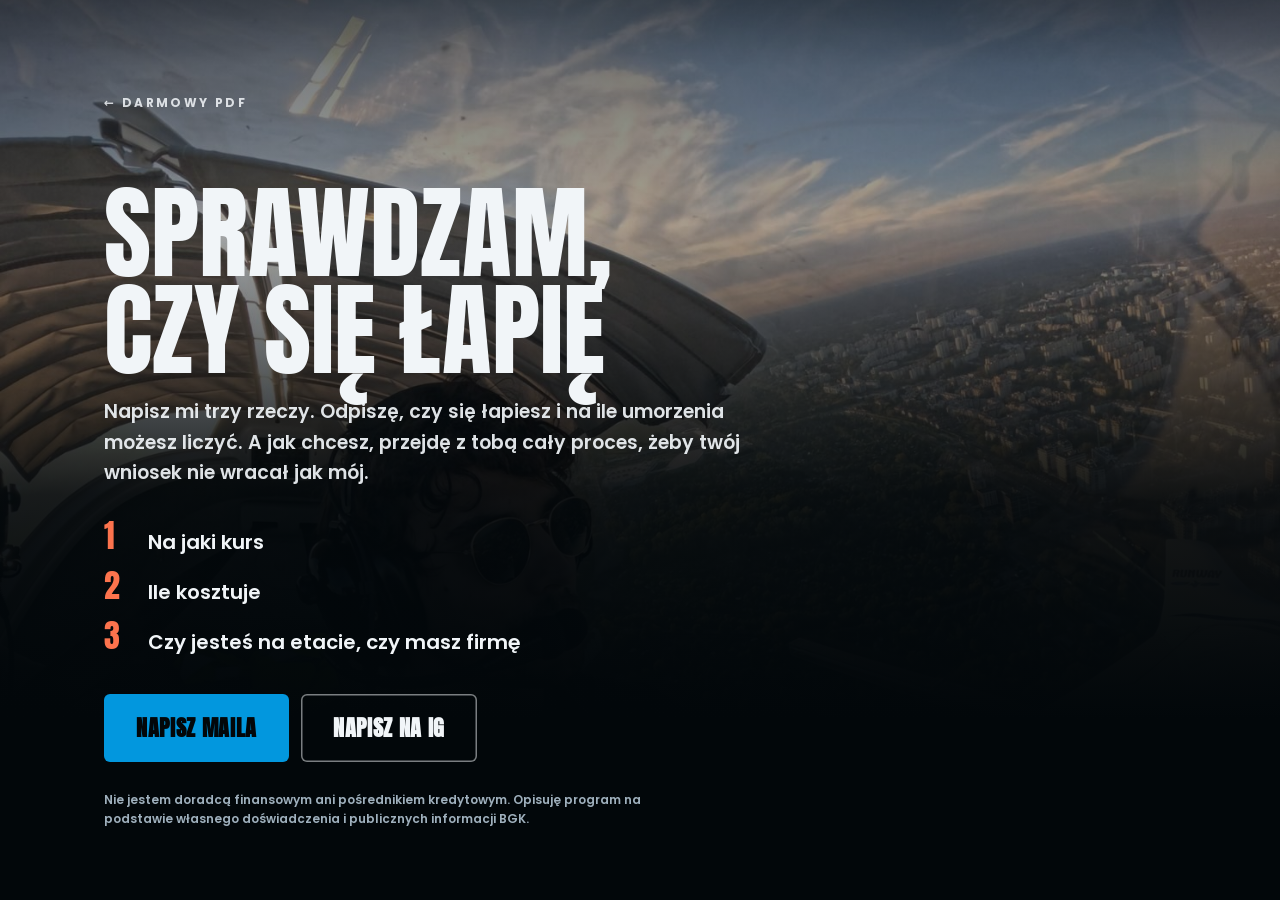
==== program/index.html @ 6a160877 "Wyłączona captcha, działalność nierejestrowana, nowe zdjęcie, strona /program/ Co-Authored-By: Claud" ====
<!doctype html>
<html lang="pl">
<head>
<meta charset="utf-8">
<meta name="viewport" content="width=device-width, initial-scale=1">
<title>Sprawdzam, czy się łapię – pożyczka na kurs</title>
<meta name="description" content="Napisz, na jaki kurs, ile kosztuje i czy jesteś na etacie, czy masz firmę. Odpiszę, czy się łapiesz i na ile umorzenia możesz liczyć.">
<meta property="og:image" content="https://ciesliixw.github.io/dofinansowaniekurs/assets/img/og.jpg">
<meta name="theme-color" content="#02070a">
<!-- Link z ostatniej strony PDF-a. Na razie kontakt mailem/IG; docelowo zgłoszenie do płatnego programu. -->
<link rel="preload" href="../assets/fonts/Anton-Regular.ttf" as="font" type="font/ttf" crossorigin>
<link rel="stylesheet" href="../assets/style.css">
</head>
<body>
<main class="program">
  <div class="program-kadr" aria-hidden="true"><img src="../assets/img/kokpit.jpg" alt=""></div>
  <div class="wewn program-in">
    <a class="ety powrot" href="../">← Darmowy PDF</a>
    <h1 class="anton">Sprawdzam, czy się łapię</h1>
    <p class="pod">Napisz mi trzy rzeczy. Odpiszę, czy się łapiesz i na ile umorzenia możesz liczyć. A jak chcesz, przejdę z tobą cały proces, żeby twój wniosek nie wracał jak mój.</p>
    <ol class="trzy">
      <li><span class="anton">1</span>Na jaki kurs</li>
      <li><span class="anton">2</span>Ile kosztuje</li>
      <li><span class="anton">3</span>Czy jesteś na etacie, czy masz firmę</li>
    </ol>
    <div class="przyciski">
      <a class="przycisk" href="mailto:wscieslik@gmail.com?subject=Sprawdzam%2C%20czy%20si%C4%99%20%C5%82api%C4%99&amp;body=Kurs%3A%20%0ACena%3A%20%0AEtat%20czy%20firma%3A%20%0A">Napisz maila</a>
      <a class="przycisk drugi" href="https://ig.me/m/wojtekcieslik_">Napisz na IG</a>
    </div>
    <p class="drobny">Nie jestem doradcą finansowym ani pośrednikiem kredytowym. Opisuję program na podstawie własnego doświadczenia i publicznych informacji BGK.</p>
  </div>
</main>
</body>
</html>
---- assets/style.css ----
/* Marka Horyzont: Anton na tytuły i liczby (wersaliki), Poppins na tekst. Okładka ciemna, środek jasny,
   jedna liczba albo słowo w kantalupie na ekran, tekst na zdjęciu na przyciemnieniu, bez ramek. */
@font-face { font-family: "Anton"; src: url("fonts/Anton-Regular.ttf") format("truetype"); font-display: swap; }
@font-face { font-family: "Poppins"; src: url("fonts/Poppins-SemiBold.ttf") format("truetype"); font-weight: 600; font-display: swap; }
@font-face { font-family: "Poppins"; src: url("fonts/Poppins-Bold.ttf") format("truetype"); font-weight: 700; font-display: swap; }

:root {
  --polnoc: #02070a; --polnoc-swiatlo: #10232f; --blekit: #0297de; --blekit-tekst: #016a9e;
  --chmura: #f1f5f8; --mgla: #55697a; --mgla-ciemna: #9fb0bd; --kantalupa: #fc734d; --kantalupa-tekst: #b04428;
  --szer: 1200px; --margines: clamp(16px, 5vw, 64px);
}

* { box-sizing: border-box; }
html { -webkit-text-size-adjust: 100%; scroll-behavior: smooth; }
body { margin: 0; background: var(--polnoc); color: var(--chmura); font-family: "Poppins", system-ui, sans-serif;
  font-weight: 600; font-size: 16px; line-height: 1.6; }
img { display: block; max-width: 100%; }
a { color: inherit; }
p { margin: 0; }
h1, h2, h3 { margin: 0; font-weight: 400; }

.anton { font-family: "Anton", Impact, sans-serif; font-weight: 400; line-height: 1; text-transform: uppercase; }
.ety { font-weight: 700; font-size: 12px; letter-spacing: .2em; text-transform: uppercase; }
.wewn { width: 100%; max-width: var(--szer); margin: 0 auto; padding: 0 var(--margines); }

/* ── Hero: kadr z kokpitu z tytułem na przyciemnieniu + panel z formularzem ── */
.hero { display: grid; grid-template-columns: minmax(0, 1.3fr) minmax(360px, 1fr); min-height: 100svh; }
.kadr { position: relative; overflow: hidden; display: flex; align-items: flex-end; min-height: 100svh; }
/* kadr podniesiony o 1/4, żeby twarz wypadła nad tytułem */
.kadr img { position: absolute; left: 0; top: -25%; width: 100%; height: 125%; object-fit: cover; object-position: 40% 50%; }
.kadr::before { content: ""; position: absolute; inset: 0;
  background: linear-gradient(180deg, rgba(2, 7, 10, .78) 0%, rgba(2, 7, 10, .35) 9%, rgba(2, 7, 10, 0) 18%, rgba(2, 7, 10, 0) 50%,
    rgba(2, 7, 10, .85) 76%, var(--polnoc) 100%); }
.kadr-gora { position: absolute; top: 28px; left: var(--margines); right: var(--margines); display: flex;
  justify-content: space-between; color: rgba(241, 245, 248, .86); text-shadow: 0 1px 10px rgba(2, 7, 10, .7); z-index: 1; }
.kadr-tresc { position: relative; z-index: 1; padding: 0 var(--margines) clamp(32px, 6vh, 64px); max-width: 820px; }
.kadr h1 { font-size: clamp(44px, 5.4vw, 84px); line-height: .98; }
.kadr .pod { font-size: clamp(17px, 1.6vw, 21px); margin-top: 16px; color: rgba(241, 245, 248, .92); }
.kwota { display: grid; gap: 10px; font-weight: 400; }
.kwota b { font-family: "Anton", Impact, sans-serif; font-weight: 400; font-size: clamp(64px, 6vw, 96px); line-height: .9;
  color: var(--kantalupa); }
.kwota span { color: rgba(241, 245, 248, .85); }

.panel { background: radial-gradient(120% 80% at 100% 0%, var(--polnoc-swiatlo) 0%, var(--polnoc) 70%);
  display: flex; align-items: center; padding: clamp(32px, 6vh, 64px) var(--margines); }
.panel-in { width: 100%; max-width: 440px; margin: 0 auto; }
.panel .lead { color: rgba(241, 245, 248, .82); margin-top: 18px; font-size: 15px; }

/* ── Formularz ── */
.formularz { margin-top: 28px; display: grid; gap: 16px; }
.pole label { display: block; font-size: 13px; font-weight: 700; margin-bottom: 6px; }
.pole input { width: 100%; font: inherit; font-size: 16px; color: var(--chmura); background: rgba(241, 245, 248, .06);
  border: 1.5px solid rgba(241, 245, 248, .2); border-radius: 6px; padding: 13px 14px; outline: none;
  transition: border-color .15s; }
.pole input::placeholder { color: rgba(241, 245, 248, .38); }
.pole input:focus { border-color: var(--blekit); }
.pole input[aria-invalid="true"] { border-color: var(--kantalupa); }
.zgoda { display: grid; grid-template-columns: 22px 1fr; gap: 10px; align-items: start; font-size: 13px; line-height: 1.5;
  color: rgba(241, 245, 248, .86); cursor: pointer; }
.zgoda input { width: 18px; height: 18px; margin: 2px 0 0; accent-color: var(--blekit); cursor: pointer; }
.zgoda a { color: var(--chmura); text-decoration: underline; text-underline-offset: 2px; }
.zgoda .opc { color: var(--mgla-ciemna); }
.pulapka { position: absolute; left: -10000px; width: 1px; height: 1px; overflow: hidden; }
#captcha:not(:empty) { min-height: 65px; }
.przycisk { font-family: "Anton", Impact, sans-serif; font-size: 22px; letter-spacing: .03em; text-transform: uppercase;
  color: var(--polnoc); background: var(--blekit); border: 0; border-radius: 6px; padding: 16px 20px; cursor: pointer;
  transition: filter .15s, transform .1s; text-decoration: none; display: inline-block; text-align: center; }
.przycisk:hover { filter: brightness(1.08); }
.przycisk:active { transform: translateY(1px); }
.przycisk:disabled { opacity: .55; cursor: progress; }
.przycisk:focus-visible, .zgoda input:focus-visible { outline: 2px solid var(--chmura); outline-offset: 3px; }
.komunikat { font-size: 14px; min-height: 1.4em; }
.komunikat.blad { color: var(--kantalupa); }
.drobny { font-size: 12px; color: var(--mgla-ciemna); }

.sukces h2 { font-size: clamp(40px, 4vw, 56px); }
.sukces h2 em { font-style: normal; color: var(--blekit); }
.sukces p { margin-top: 14px; color: rgba(241, 245, 248, .9); }
.sukces .drobny { margin-top: 18px; }

/* ── W środku: jasna sekcja ── */
.jasna { background: var(--chmura); color: var(--polnoc); padding: clamp(64px, 10vw, 120px) 0; }
.jasna .ety { color: var(--mgla); }
.jasna h2 { font-size: clamp(40px, 5vw, 64px); margin-top: 12px; }
.fakty { display: grid; grid-template-columns: repeat(3, 1fr); gap: clamp(24px, 4vw, 56px); margin-top: clamp(36px, 5vw, 56px); }
.fakty b { display: block; font-family: "Anton", Impact, sans-serif; font-weight: 400; font-size: clamp(56px, 6vw, 84px);
  line-height: 1; }
.fakty b.akcent { color: var(--kantalupa-tekst); }
.fakty p { margin-top: 12px; color: var(--polnoc); max-width: 32ch; }
.fakty p span { color: var(--mgla); }
.kreska { height: 2px; width: 56px; background: var(--blekit); border-radius: 1px; margin-top: 18px; }

.rozdzialy { list-style: none; padding: 0; margin: clamp(48px, 7vw, 88px) 0 0; display: grid;
  grid-template-columns: 1fr 1fr; column-gap: clamp(24px, 5vw, 72px); counter-reset: r; }
.rozdzialy li { display: grid; grid-template-columns: 64px 1fr; align-items: baseline; padding: 18px 0;
  border-top: 1.5px solid rgba(2, 7, 10, .12); }
.rozdzialy .nr { font-family: "Anton", Impact, sans-serif; font-size: 28px; color: var(--blekit-tekst); }
.rozdzialy .naz { font-family: "Anton", Impact, sans-serif; font-size: clamp(22px, 2.2vw, 28px); line-height: 1.1;
  text-transform: uppercase; }
.rozdzialy .op { grid-column: 2; font-size: 14px; color: var(--mgla); margin-top: 4px; }
.jasna .cta { margin-top: clamp(40px, 6vw, 64px); display: flex; flex-wrap: wrap; align-items: center; gap: 14px 24px; }
.jasna .cta .przycisk { background: var(--polnoc); color: var(--chmura); padding: 16px 32px; }
.jasna .cta span { color: var(--mgla); font-size: 14px; }

/* ── U mnie: ciemna sekcja ze zdjęciem i liczbą ── */
.historia { background: var(--polnoc); padding: clamp(64px, 10vw, 120px) 0; overflow: hidden; }
.historia .wewn { display: grid; grid-template-columns: minmax(0, 5fr) minmax(0, 6fr); gap: clamp(32px, 6vw, 88px);
  align-items: center; }
.historia figure { margin: 0; position: relative; }
.historia figure img { width: 100%; aspect-ratio: 4 / 5; object-fit: cover; object-position: 50% 50%; border-radius: 4px; }
.historia .ety { color: var(--mgla-ciemna); }
.historia h2 { font-size: clamp(40px, 5vw, 64px); margin-top: 12px; }
.historia .liczba { font-family: "Anton", Impact, sans-serif; font-size: clamp(64px, 9vw, 128px); line-height: .9;
  color: var(--kantalupa); margin-top: 28px; }
.historia .liczba-pod { font-size: 13px; letter-spacing: .14em; text-transform: uppercase; font-weight: 700; margin-top: 8px;
  color: rgba(241, 245, 248, .8); }
.historia .txt { margin-top: 28px; color: rgba(241, 245, 248, .9); max-width: 54ch; display: grid; gap: 14px; }
.historia .przycisk { margin-top: 32px; padding: 16px 32px; }

/* ── Stopka ── */
.stopka { background: var(--polnoc); border-top: 1px solid rgba(241, 245, 248, .1); padding: 36px 0 48px; font-size: 13px;
  color: var(--mgla-ciemna); }
.stopka .wewn { display: grid; gap: 16px; }
.stopka nav { display: flex; flex-wrap: wrap; gap: 8px 24px; }
.stopka nav a { color: rgba(241, 245, 248, .86); text-decoration: none; }
.stopka nav a:hover { text-decoration: underline; }
.stopka .zastrzezenie { max-width: 80ch; line-height: 1.55; }

/* ── Strony prawne ── */
.prawne { background: var(--chmura); color: var(--polnoc); min-height: 100svh; }
.prawne header { background: var(--polnoc); color: var(--chmura); padding: 28px 0; }
.prawne header a { text-decoration: none; font-family: "Anton", Impact, sans-serif; font-size: 24px; text-transform: uppercase; }
.prawne main { padding: clamp(40px, 7vw, 80px) 0; }
.prawne main .wewn { max-width: 820px; }
.prawne h1 { font-size: clamp(40px, 6vw, 64px); }
.prawne .data { color: var(--mgla); margin-top: 8px; font-size: 14px; }
.prawne h2 { font-family: "Anton", Impact, sans-serif; text-transform: uppercase; font-size: 24px; margin: 40px 0 12px; }
.prawne p, .prawne li { font-size: 15px; line-height: 1.65; }
.prawne p + p { margin-top: 12px; }
.prawne ol, .prawne ul { padding-left: 22px; margin: 8px 0 0; display: grid; gap: 8px; }
.prawne a { color: var(--blekit-tekst); }
.uzupelnij { background: #ffe1d6; color: var(--kantalupa-tekst); padding: 0 4px; border-radius: 3px; font-weight: 700; }

/* ── Telefon ── */
@media (max-width: 960px) {
  .hero { grid-template-columns: 1fr; min-height: 0; }
  .kadr { min-height: min(78svh, 680px); }
  .kadr img { top: -12%; height: 112%; object-position: 34% 50%; }
  .panel { padding-top: 8px; background: var(--polnoc); }
  .panel-in { max-width: 560px; margin: 0; }
  .fakty { grid-template-columns: 1fr; }
  .rozdzialy { grid-template-columns: 1fr; }
  .historia .wewn { grid-template-columns: 1fr; }
  .historia figure { max-width: 420px; }
}
@media (max-width: 520px) {
  .kadr-gora .ety:last-child { display: none; }
  .rozdzialy li { grid-template-columns: 48px 1fr; }
  .przycisk { width: 100%; }
}
@media (prefers-reduced-motion: reduce) { html { scroll-behavior: auto; } }

/* ── Program: strona z linku na końcu PDF-a ── */
.program { position: relative; min-height: 100svh; display: flex; align-items: flex-end; overflow: hidden; }
.program-kadr { position: absolute; inset: 0; }
.program-kadr img { width: 100%; height: 100%; object-fit: cover; object-position: 40% 40%; }
.program-kadr::after { content: ""; position: absolute; inset: 0;
  background: linear-gradient(180deg, rgba(2, 7, 10, .6) 0%, rgba(2, 7, 10, .35) 25%, rgba(2, 7, 10, .9) 55%, var(--polnoc) 80%); }
.program-in { position: relative; padding-top: 120px; padding-bottom: clamp(40px, 8vh, 80px); }
.powrot { position: absolute; top: 28px; color: rgba(241, 245, 248, .86); text-decoration: none; }
.program h1 { font-size: clamp(48px, 8vw, 112px); line-height: .95; max-width: 12ch; }
.program .pod { margin-top: 18px; max-width: 56ch; font-size: clamp(16px, 1.5vw, 19px); color: rgba(241, 245, 248, .92); }
.trzy { list-style: none; padding: 0; margin: 32px 0 0; display: grid; gap: 12px; }
.trzy li { display: grid; grid-template-columns: 44px 1fr; align-items: baseline; font-size: clamp(17px, 1.6vw, 20px); }
.trzy .anton { font-size: 32px; color: var(--kantalupa); }
.przyciski { display: flex; flex-wrap: wrap; gap: 12px; margin-top: 36px; }
.przyciski .przycisk { padding: 16px 32px; }
.przycisk.drugi { background: transparent; color: var(--chmura); box-shadow: inset 0 0 0 1.5px rgba(241, 245, 248, .5); }
.program .drobny { margin-top: 28px; max-width: 70ch; }
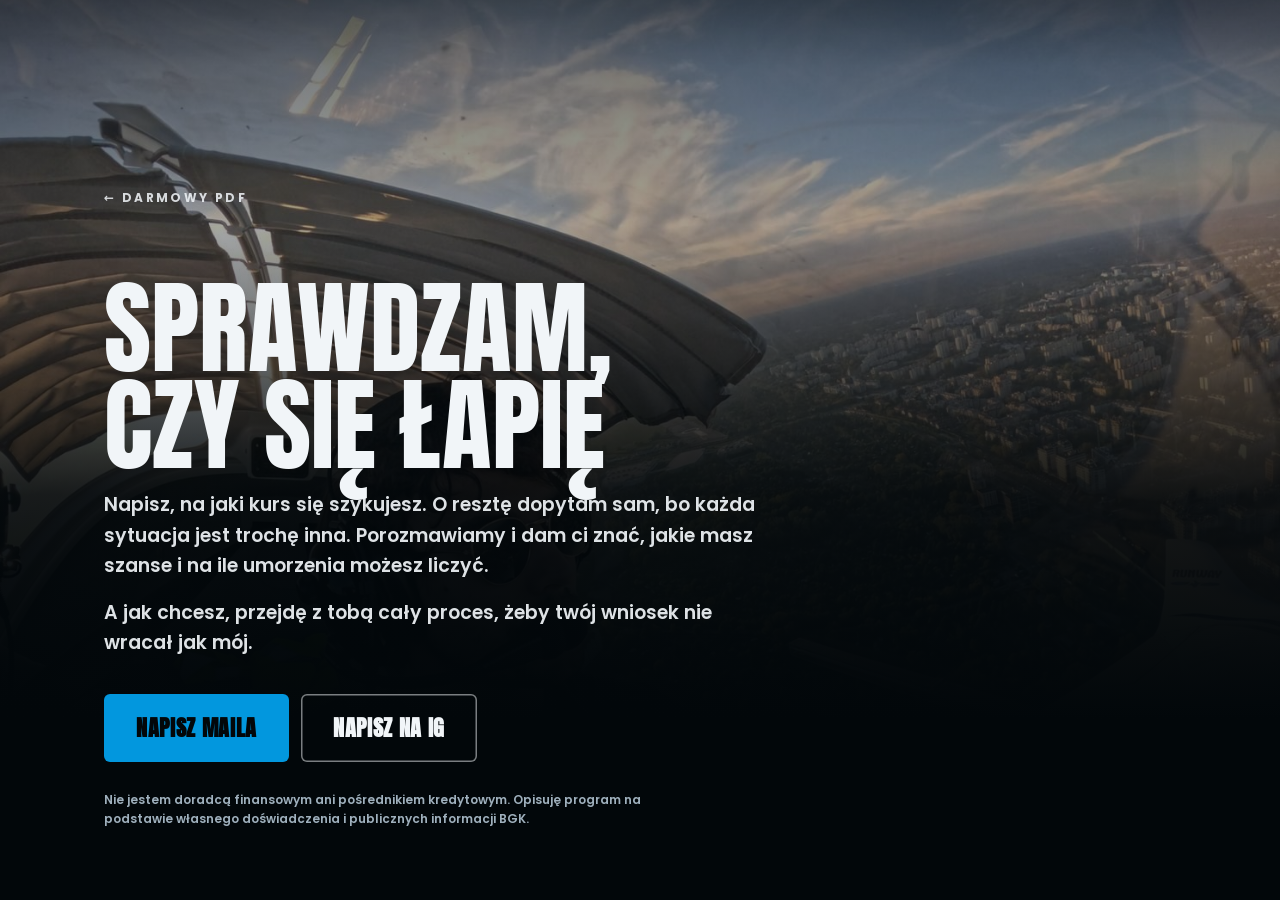
==== commit 496a7500: "Strona /program/ i mail: zamiast 3 pytań – napisz, na jaki kurs, reszta w rozmowie; kontakt w stopce" ====
--- a/program/index.html
+++ b/program/index.html
@@ -4,7 +4,7 @@
 <meta charset="utf-8">
 <meta name="viewport" content="width=device-width, initial-scale=1">
 <title>Sprawdzam, czy się łapię – pożyczka na kurs</title>
-<meta name="description" content="Napisz, na jaki kurs, ile kosztuje i czy jesteś na etacie, czy masz firmę. Odpiszę, czy się łapiesz i na ile umorzenia możesz liczyć.">
+<meta name="description" content="Napisz, na jaki kurs się szykujesz. Porozmawiamy i dam ci znać, jakie masz szanse i na ile umorzenia możesz liczyć.">
 <meta property="og:image" content="https://ciesliixw.github.io/dofinansowaniekurs/assets/img/og.jpg">
 <meta name="theme-color" content="#02070a">
 <!-- Link z ostatniej strony PDF-a. Na razie kontakt mailem/IG; docelowo zgłoszenie do płatnego programu. -->
@@ -17,14 +17,10 @@
   <div class="wewn program-in">
     <a class="ety powrot" href="../">← Darmowy PDF</a>
     <h1 class="anton">Sprawdzam, czy się łapię</h1>
-    <p class="pod">Napisz mi trzy rzeczy. Odpiszę, czy się łapiesz i na ile umorzenia możesz liczyć. A jak chcesz, przejdę z tobą cały proces, żeby twój wniosek nie wracał jak mój.</p>
-    <ol class="trzy">
-      <li><span class="anton">1</span>Na jaki kurs</li>
-      <li><span class="anton">2</span>Ile kosztuje</li>
-      <li><span class="anton">3</span>Czy jesteś na etacie, czy masz firmę</li>
-    </ol>
+    <p class="pod">Napisz, na jaki kurs się szykujesz. O resztę dopytam sam, bo każda sytuacja jest trochę inna. Porozmawiamy i dam ci znać, jakie masz szanse i na ile umorzenia możesz liczyć.</p>
+    <p class="pod">A jak chcesz, przejdę z tobą cały proces, żeby twój wniosek nie wracał jak mój.</p>
     <div class="przyciski">
-      <a class="przycisk" href="mailto:wscieslik@gmail.com?subject=Sprawdzam%2C%20czy%20si%C4%99%20%C5%82api%C4%99&amp;body=Kurs%3A%20%0ACena%3A%20%0AEtat%20czy%20firma%3A%20%0A">Napisz maila</a>
+      <a class="przycisk" href="mailto:wscieslik@gmail.com?subject=Sprawdzam%2C%20czy%20si%C4%99%20%C5%82api%C4%99&amp;body=Szykuj%C4%99%20si%C4%99%20na%20kurs%3A%20">Napisz maila</a>
       <a class="przycisk drugi" href="https://ig.me/m/wojtekcieslik_">Napisz na IG</a>
     </div>
     <p class="drobny">Nie jestem doradcą finansowym ani pośrednikiem kredytowym. Opisuję program na podstawie własnego doświadczenia i publicznych informacji BGK.</p>
--- a/assets/style.css
+++ b/assets/style.css
@@ -169,10 +169,7 @@
 .program-in { position: relative; padding-top: 120px; padding-bottom: clamp(40px, 8vh, 80px); }
 .powrot { position: absolute; top: 28px; color: rgba(241, 245, 248, .86); text-decoration: none; }
 .program h1 { font-size: clamp(48px, 8vw, 112px); line-height: .95; max-width: 12ch; }
-.program .pod { margin-top: 18px; max-width: 56ch; font-size: clamp(16px, 1.5vw, 19px); color: rgba(241, 245, 248, .92); }
-.trzy { list-style: none; padding: 0; margin: 32px 0 0; display: grid; gap: 12px; }
-.trzy li { display: grid; grid-template-columns: 44px 1fr; align-items: baseline; font-size: clamp(17px, 1.6vw, 20px); }
-.trzy .anton { font-size: 32px; color: var(--kantalupa); }
+.program .pod { margin-top: 16px; max-width: 56ch; font-size: clamp(16px, 1.5vw, 19px); color: rgba(241, 245, 248, .92); }
 .przyciski { display: flex; flex-wrap: wrap; gap: 12px; margin-top: 36px; }
 .przyciski .przycisk { padding: 16px 32px; }
 .przycisk.drugi { background: transparent; color: var(--chmura); box-shadow: inset 0 0 0 1.5px rgba(241, 245, 248, .5); }
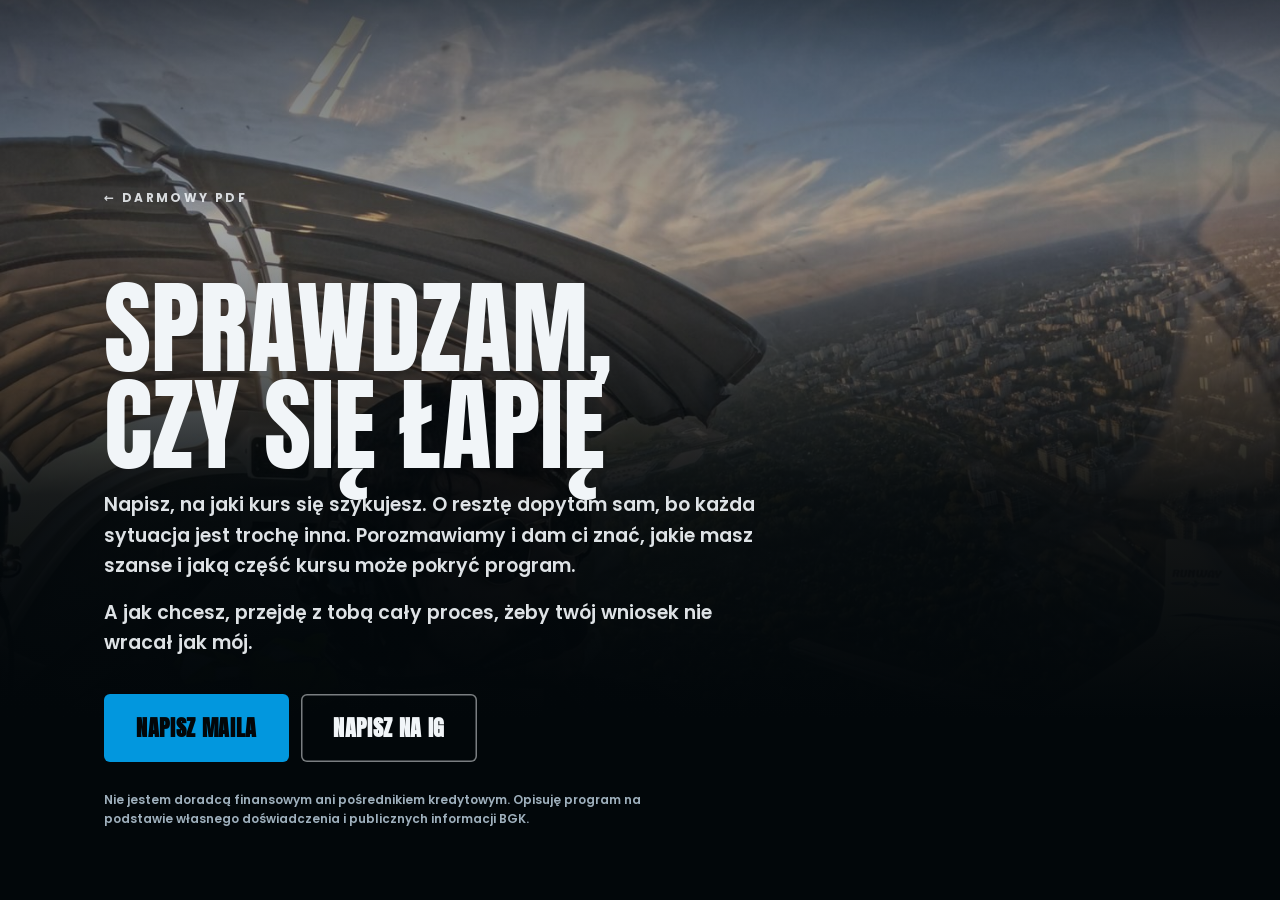
==== commit 69212383: "Język programu zamiast pożyczki: bez rat, odsetek i umorzenia na stronie Co-Authored-By: Claude Opus" ====
--- a/program/index.html
+++ b/program/index.html
@@ -3,8 +3,8 @@
 <head>
 <meta charset="utf-8">
 <meta name="viewport" content="width=device-width, initial-scale=1">
-<title>Sprawdzam, czy się łapię – pożyczka na kurs</title>
-<meta name="description" content="Napisz, na jaki kurs się szykujesz. Porozmawiamy i dam ci znać, jakie masz szanse i na ile umorzenia możesz liczyć.">
+<title>Sprawdzam, czy się łapię – dofinansowanie kursu</title>
+<meta name="description" content="Napisz, na jaki kurs się szykujesz. Porozmawiamy i dam ci znać, jakie masz szanse i jaką część kursu może pokryć program.">
 <meta property="og:image" content="https://ciesliixw.github.io/dofinansowaniekurs/assets/img/og.jpg">
 <meta name="theme-color" content="#02070a">
 <!-- Link z ostatniej strony PDF-a. Na razie kontakt mailem/IG; docelowo zgłoszenie do płatnego programu. -->
@@ -17,7 +17,7 @@
   <div class="wewn program-in">
     <a class="ety powrot" href="../">← Darmowy PDF</a>
     <h1 class="anton">Sprawdzam, czy się łapię</h1>
-    <p class="pod">Napisz, na jaki kurs się szykujesz. O resztę dopytam sam, bo każda sytuacja jest trochę inna. Porozmawiamy i dam ci znać, jakie masz szanse i na ile umorzenia możesz liczyć.</p>
+    <p class="pod">Napisz, na jaki kurs się szykujesz. O resztę dopytam sam, bo każda sytuacja jest trochę inna. Porozmawiamy i dam ci znać, jakie masz szanse i jaką część kursu może pokryć program.</p>
     <p class="pod">A jak chcesz, przejdę z tobą cały proces, żeby twój wniosek nie wracał jak mój.</p>
     <div class="przyciski">
       <a class="przycisk" href="mailto:wscieslik@gmail.com?subject=Sprawdzam%2C%20czy%20si%C4%99%20%C5%82api%C4%99&amp;body=Szykuj%C4%99%20si%C4%99%20na%20kurs%3A%20">Napisz maila</a>
--- a/assets/style.css
+++ b/assets/style.css
@@ -45,6 +45,7 @@
   display: flex; align-items: center; padding: clamp(32px, 6vh, 64px) var(--margines); }
 .panel-in { width: 100%; max-width: 440px; margin: 0 auto; }
 .panel .lead { color: rgba(241, 245, 248, .82); margin-top: 18px; font-size: 15px; }
+.panel .lead + .lead { margin-top: 8px; }
 
 /* ── Formularz ── */
 .formularz { margin-top: 28px; display: grid; gap: 16px; }
